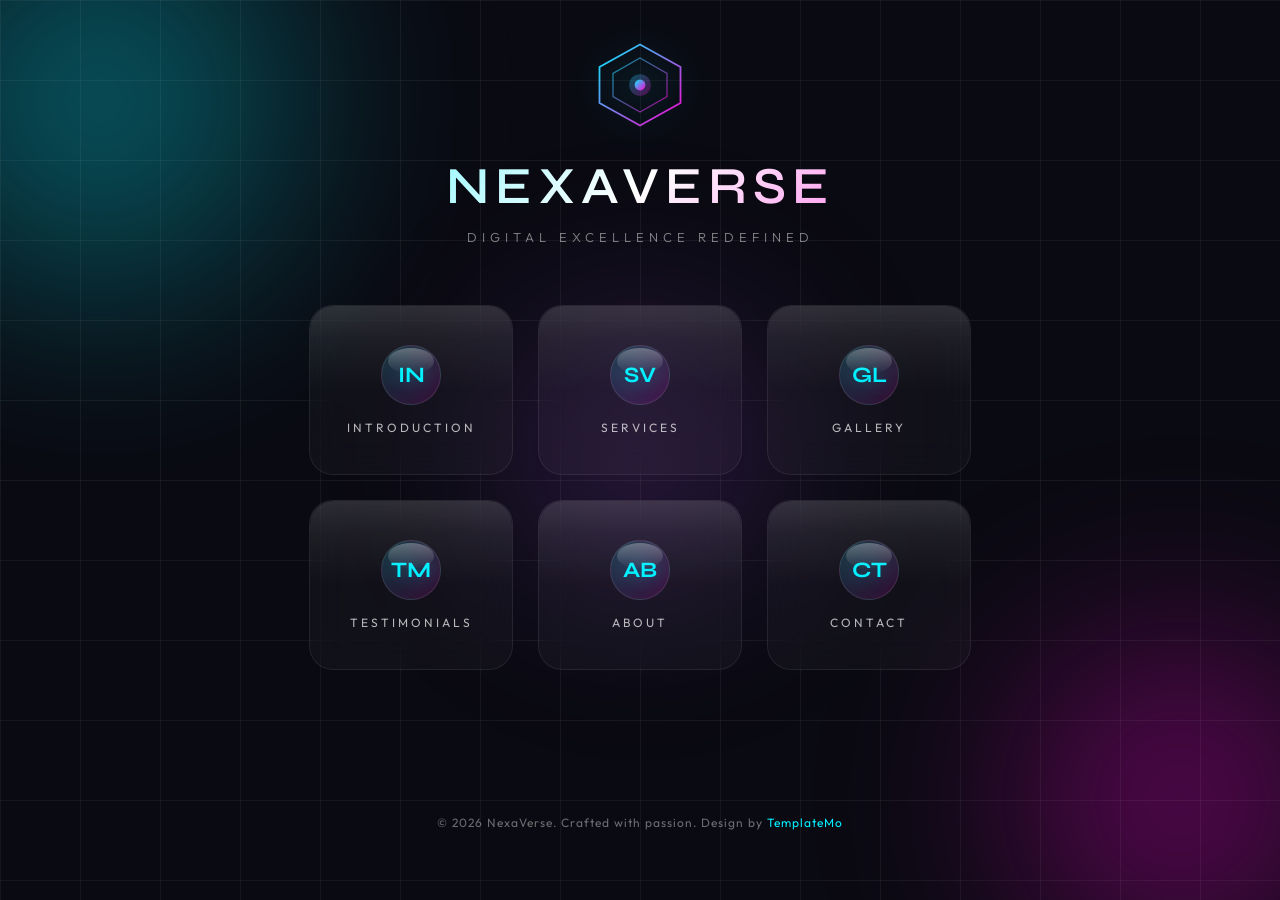
==== index.html @ d1219c10 "Add files via upload" ====
<!DOCTYPE html>
<html lang="en">
<head>
    <meta charset="UTF-8">
    <meta name="viewport" content="width=device-width, initial-scale=1.0">
    <title>NexaVerse - Digital Excellence</title>
    <link rel="preconnect" href="https://fonts.googleapis.com">
    <link rel="preconnect" href="https://fonts.gstatic.com" crossorigin>
    <link href="https://fonts.googleapis.com/css2?family=Outfit:wght@200;300;400;500;600&family=Syne:wght@400;500;600;700&display=swap" rel="stylesheet">
    <link rel="stylesheet" href="templatemo-nexaverse.css">
<!-- 

TemplateMo 603 Nexaverse

https://templatemo.com/tm-603-nexaverse

-->
</head>
<body>
    <!-- Loading Screen -->
    <div class="loading-screen" id="loadingScreen">
        <div class="loader-ring"></div>
        <div class="loading-text">Initializing Experience...</div>
    </div>

    <!-- Ambient Background -->
    <div class="ambient-bg">
        <div class="orb orb-1"></div>
        <div class="orb orb-2"></div>
        <div class="orb orb-3"></div>
    </div>

    <!-- Grid Overlay -->
    <div class="grid-overlay"></div>

    <!-- Main Container -->
    <div class="container">
        <!-- Header -->
        <div class="header" id="mainHeader">
            <div class="logo">
                <svg viewBox="0 0 100 100" xmlns="http://www.w3.org/2000/svg">
                    <defs>
                        <linearGradient id="logoGradient" x1="0%" y1="0%" x2="100%" y2="100%">
                            <stop offset="0%" style="stop-color:#00f0ff"/>
                            <stop offset="100%" style="stop-color:#ff00d4"/>
                        </linearGradient>
                    </defs>
                    <polygon points="50,5 95,30 95,70 50,95 5,70 5,30" fill="none" stroke="url(#logoGradient)" stroke-width="2"/>
                    <polygon points="50,20 80,37 80,63 50,80 20,63 20,37" fill="none" stroke="url(#logoGradient)" stroke-width="1.5" opacity="0.6"/>
                    <circle cx="50" cy="50" r="12" fill="url(#logoGradient)" opacity="0.3"/>
                    <circle cx="50" cy="50" r="6" fill="url(#logoGradient)"/>
                </svg>
            </div>
            <h1 class="brand-name">NexaVerse</h1>
            <p class="tagline">Digital Excellence Redefined</p>
        </div>

        <!-- Menu Grid -->
        <div class="menu-grid" id="menuGrid">
            <div class="menu-item initial-load" data-section="introduction">
                <div class="menu-badge">IN</div>
                <div class="menu-title">Introduction</div>
            </div>
            <div class="menu-item initial-load" data-section="services">
                <div class="menu-badge">SV</div>
                <div class="menu-title">Services</div>
            </div>
            <div class="menu-item initial-load" data-section="gallery">
                <div class="menu-badge">GL</div>
                <div class="menu-title">Gallery</div>
            </div>
            <div class="menu-item initial-load" data-section="testimonials">
                <div class="menu-badge">TM</div>
                <div class="menu-title">Testimonials</div>
            </div>
            <div class="menu-item initial-load" data-section="about">
                <div class="menu-badge">AB</div>
                <div class="menu-title">About</div>
            </div>
            <div class="menu-item initial-load" data-section="contact">
                <div class="menu-badge">CT</div>
                <div class="menu-title">Contact</div>
            </div>
        </div>

        <!-- Content Sections -->
        <div id="contentArea">
            <!-- Introduction Section -->
            <div class="content-section" id="introduction">
                <div class="section-header-small">
                    <div class="small-logo">
                        <svg viewBox="0 0 100 100" xmlns="http://www.w3.org/2000/svg">
                            <defs>
                                <linearGradient id="smallLogoGrad" x1="0%" y1="0%" x2="100%" y2="100%">
                                    <stop offset="0%" style="stop-color:#00f0ff"/>
                                    <stop offset="100%" style="stop-color:#ff00d4"/>
                                </linearGradient>
                            </defs>
                            <polygon points="50,10 85,32 85,68 50,90 15,68 15,32" fill="none" stroke="url(#smallLogoGrad)" stroke-width="3"/>
                            <circle cx="50" cy="50" r="10" fill="url(#smallLogoGrad)"/>
                        </svg>
                    </div>
                    <div class="small-brand">
                        <h3>NEXAVERSE</h3>
                        <p>Digital Excellence</p>
                    </div>
                </div>
                <button class="back-btn" onclick="backToMenu()">← Back to Menu</button>
                
                <!-- Hero Banner -->
                <div class="intro-hero">
                    <div class="intro-hero-content">
                        <span class="intro-badge">Est. 2020</span>
                        <h1 class="intro-headline">We Build Digital<br><span>Experiences</span> That Matter</h1>
                        <p class="intro-subtext">Transforming visionary ideas into powerful digital realities through cutting-edge technology and creative excellence.</p>
                        <div class="intro-cta-group">
                            <button class="intro-cta-primary">Explore Our Work</button>
                            <button class="intro-cta-secondary">Watch Showreel</button>
                        </div>
                    </div>
                    <div class="intro-hero-visual">
                        <div class="intro-floating-card card-1">
                            <span class="card-icon">⚡</span>
                            <span class="card-text">Lightning Fast</span>
                        </div>
                        <div class="intro-floating-card card-2">
                            <span class="card-icon">🎯</span>
                            <span class="card-text">Pixel Perfect</span>
                        </div>
                        <div class="intro-floating-card card-3">
                            <span class="card-icon">🔒</span>
                            <span class="card-text">Secure & Reliable</span>
                        </div>
                        <div class="intro-orb"></div>
                    </div>
                </div>

                <!-- Metrics Strip -->
                <div class="intro-metrics">
                    <div class="metric-item">
                        <span class="metric-value" data-target="500">0</span>
                        <span class="metric-label">Projects Delivered</span>
                    </div>
                    <div class="metric-divider"></div>
                    <div class="metric-item">
                        <span class="metric-value" data-target="98">0</span>
                        <span class="metric-suffix">%</span>
                        <span class="metric-label">Client Retention</span>
                    </div>
                    <div class="metric-divider"></div>
                    <div class="metric-item">
                        <span class="metric-value" data-target="12">0</span>
                        <span class="metric-label">Industry Awards</span>
                    </div>
                    <div class="metric-divider"></div>
                    <div class="metric-item">
                        <span class="metric-value">24/7</span>
                        <span class="metric-label">Global Support</span>
                    </div>
                </div>

                <!-- Core Values -->
                <div class="intro-values">
                    <div class="value-card">
                        <div class="value-number">01</div>
                        <h3>Innovation First</h3>
                        <p>We embrace emerging technologies and push creative boundaries to deliver solutions that set new industry standards.</p>
                    </div>
                    <div class="value-card">
                        <div class="value-number">02</div>
                        <h3>Human-Centered</h3>
                        <p>Every pixel, every interaction is designed with real users in mind. We create experiences people genuinely love.</p>
                    </div>
                    <div class="value-card">
                        <div class="value-number">03</div>
                        <h3>Results Driven</h3>
                        <p>Beautiful design meets measurable impact. We track, iterate, and optimize for outcomes that matter to your business.</p>
                    </div>
                </div>

                <!-- Tech Stack Preview -->
                <div class="intro-tech">
                    <p class="tech-label">Technologies We Master</p>
                    <div class="tech-marquee">
                        <div class="tech-track">
                            <span class="tech-item">React</span>
                            <span class="tech-item">Next.js</span>
                            <span class="tech-item">Node.js</span>
                            <span class="tech-item">Python</span>
                            <span class="tech-item">TensorFlow</span>
                            <span class="tech-item">AWS</span>
                            <span class="tech-item">Flutter</span>
                            <span class="tech-item">Figma</span>
                            <span class="tech-item">React</span>
                            <span class="tech-item">Next.js</span>
                            <span class="tech-item">Node.js</span>
                            <span class="tech-item">Python</span>
                        </div>
                    </div>
                </div>
            </div>

            <!-- Services Section -->
            <div class="content-section" id="services">
                <div class="section-header-small">
                    <div class="small-logo">
                        <svg viewBox="0 0 100 100" xmlns="http://www.w3.org/2000/svg">
                            <defs>
                                <linearGradient id="smallLogoGrad2" x1="0%" y1="0%" x2="100%" y2="100%">
                                    <stop offset="0%" style="stop-color:#00f0ff"/>
                                    <stop offset="100%" style="stop-color:#ff00d4"/>
                                </linearGradient>
                            </defs>
                            <polygon points="50,10 85,32 85,68 50,90 15,68 15,32" fill="none" stroke="url(#smallLogoGrad2)" stroke-width="3"/>
                            <circle cx="50" cy="50" r="10" fill="url(#smallLogoGrad2)"/>
                        </svg>
                    </div>
                    <div class="small-brand">
                        <h3>NEXAVERSE</h3>
                        <p>Digital Excellence</p>
                    </div>
                </div>
                <button class="back-btn" onclick="backToMenu()">← Back to Menu</button>

                <div class="section-header">
                    <h2 class="section-title">Our Services</h2>
                    <p class="section-subtitle">Comprehensive solutions for the digital age</p>
                </div>

                <div class="tabs-container">
                    <div class="tab-buttons">
                        <button class="tab-btn active" onclick="switchTab(this, 'development')">Development</button>
                        <button class="tab-btn" onclick="switchTab(this, 'design')">Design</button>
                        <button class="tab-btn" onclick="switchTab(this, 'consulting')">Consulting</button>
                        <button class="tab-btn" onclick="switchTab(this, 'support')">Support</button>
                    </div>

                    <div class="tab-content">
                        <div class="tab-pane active" id="development">
                            <div class="services-list">
                                <div class="service-row">
                                    <div class="service-row-icon">
                                        <img src="images/ai-optimized-templates.jpg" alt="AI Development">
                                    </div>
                                    <div class="service-row-content">
                                        <h4>AI Development</h4>
                                        <p>Custom AI solutions powered by machine learning and neural networks for intelligent automation and predictive analytics.</p>
                                    </div>
                                    <div class="service-row-arrow">→</div>
                                </div>
                                <div class="service-row">
                                    <div class="service-row-icon">
                                        <img src="images/coding-screen.jpg" alt="Web Applications">
                                    </div>
                                    <div class="service-row-content">
                                        <h4>Web Applications</h4>
                                        <p>Responsive, scalable web apps built with modern frameworks like React, Vue, and Next.js for optimal performance.</p>
                                    </div>
                                    <div class="service-row-arrow">→</div>
                                </div>
                                <div class="service-row">
                                    <div class="service-row-icon">
                                        <img src="images/ai-mobile-app.jpg" alt="Mobile Apps">
                                    </div>
                                    <div class="service-row-content">
                                        <h4>Mobile Apps</h4>
                                        <p>Native and cross-platform mobile solutions for iOS and Android that deliver seamless user experiences.</p>
                                    </div>
                                    <div class="service-row-arrow">→</div>
                                </div>
                            </div>
                        </div>

                        <div class="tab-pane" id="design">
                            <div class="services-list">
                                <div class="service-row">
                                    <div class="service-row-icon">
                                        <img src="images/design-screen.jpg" alt="UX/UI Design">
                                    </div>
                                    <div class="service-row-content">
                                        <h4>UX/UI Design</h4>
                                        <p>Beautiful, intuitive interfaces that delight users and drive engagement through research-backed design principles.</p>
                                    </div>
                                    <div class="service-row-arrow">→</div>
                                </div>
                                <div class="service-row">
                                    <div class="service-row-icon">
                                        <img src="images/brand-identity.jpg" alt="Brand Identity">
                                    </div>
                                    <div class="service-row-content">
                                        <h4>Brand Identity</h4>
                                        <p>Complete brand packages including logos, typography, color systems, and comprehensive brand guidelines.</p>
                                    </div>
                                    <div class="service-row-arrow">→</div>
                                </div>
                                <div class="service-row">
                                    <div class="service-row-icon">
                                        <img src="images/motion-design.jpg" alt="Motion Design">
                                    </div>
                                    <div class="service-row-content">
                                        <h4>Motion Design</h4>
                                        <p>Engaging animations and interactive experiences that bring your digital products to life.</p>
                                    </div>
                                    <div class="service-row-arrow">→</div>
                                </div>
                            </div>
                        </div>

                        <div class="tab-pane" id="consulting">
                            <div class="services-list">
                                <div class="service-row">
                                    <div class="service-row-icon">
                                        <img src="images/digital-strategy.jpg" alt="Digital Strategy">
                                    </div>
                                    <div class="service-row-content">
                                        <h4>Digital Strategy</h4>
                                        <p>Strategic planning for digital transformation initiatives that align technology with business objectives.</p>
                                    </div>
                                    <div class="service-row-arrow">→</div>
                                </div>
                                <div class="service-row">
                                    <div class="service-row-icon">
                                        <img src="images/tech-audit.jpg" alt="Technology Audit">
                                    </div>
                                    <div class="service-row-content">
                                        <h4>Technology Audit</h4>
                                        <p>Comprehensive assessment of your tech infrastructure to identify opportunities and optimize performance.</p>
                                    </div>
                                    <div class="service-row-arrow">→</div>
                                </div>
                                <div class="service-row">
                                    <div class="service-row-icon">
                                        <img src="images/process-optimized.jpg" alt="Process Optimization">
                                    </div>
                                    <div class="service-row-content">
                                        <h4>Process Optimization</h4>
                                        <p>Streamline workflows with automation and best practices for maximum efficiency and productivity.</p>
                                    </div>
                                    <div class="service-row-arrow">→</div>
                                </div>
                            </div>
                        </div>

                        <div class="tab-pane" id="support">
                            <div class="services-list">
                                <div class="service-row">
                                    <div class="service-row-icon">
                                        <img src="images/247-support.jpg" alt="24/7 Support">
                                    </div>
                                    <div class="service-row-content">
                                        <h4>24/7 Support</h4>
                                        <p>Round-the-clock technical assistance and maintenance to keep your systems running smoothly.</p>
                                    </div>
                                    <div class="service-row-arrow">→</div>
                                </div>
                                <div class="service-row">
                                    <div class="service-row-icon">
                                        <img src="images/training-center.jpg" alt="Training">
                                    </div>
                                    <div class="service-row-content">
                                        <h4>Training & Workshops</h4>
                                        <p>Empower your team with expert-led training sessions tailored to your technology stack.</p>
                                    </div>
                                    <div class="service-row-arrow">→</div>
                                </div>
                                <div class="service-row">
                                    <div class="service-row-icon">
                                        <img src="images/managed-service.jpg" alt="Managed Services">
                                    </div>
                                    <div class="service-row-content">
                                        <h4>Managed Services</h4>
                                        <p>End-to-end management of your digital infrastructure for worry-free operations.</p>
                                    </div>
                                    <div class="service-row-arrow">→</div>
                                </div>
                            </div>
                        </div>
                    </div>
                </div>
            </div>

            <!-- Gallery Section -->
            <div class="content-section" id="gallery">
                <div class="section-header-small">
                    <div class="small-logo">
                        <svg viewBox="0 0 100 100" xmlns="http://www.w3.org/2000/svg">
                            <defs>
                                <linearGradient id="smallLogoGrad3" x1="0%" y1="0%" x2="100%" y2="100%">
                                    <stop offset="0%" style="stop-color:#00f0ff"/>
                                    <stop offset="100%" style="stop-color:#ff00d4"/>
                                </linearGradient>
                            </defs>
                            <polygon points="50,10 85,32 85,68 50,90 15,68 15,32" fill="none" stroke="url(#smallLogoGrad3)" stroke-width="3"/>
                            <circle cx="50" cy="50" r="10" fill="url(#smallLogoGrad3)"/>
                        </svg>
                    </div>
                    <div class="small-brand">
                        <h3>NEXAVERSE</h3>
                        <p>Digital Excellence</p>
                    </div>
                </div>
                <button class="back-btn" onclick="backToMenu()">← Back to Menu</button>

                <div class="section-header">
                    <h2 class="section-title">Our Portfolio</h2>
                    <p class="section-subtitle">Explore our latest works</p>
                </div>

                <div class="filter-buttons">
                    <button class="filter-btn active" onclick="filterGallery('all', this)">All</button>
                    <button class="filter-btn" onclick="filterGallery('web', this)">Web</button>
                    <button class="filter-btn" onclick="filterGallery('mobile', this)">Mobile</button>
                    <button class="filter-btn" onclick="filterGallery('branding', this)">Branding</button>
                </div>

                <div class="gallery-grid">
                    <div class="gallery-item" data-category="web">
                        <img src="images/coding-screen.jpg" alt="Project 1">
                        <div class="gallery-overlay">
                            <h4>E-Commerce Platform</h4>
                            <p>Web Development</p>
                        </div>
                    </div>
                    <div class="gallery-item" data-category="mobile">
                        <img src="images/ai-mobile-app.jpg" alt="Project 2">
                        <div class="gallery-overlay">
                            <h4>Fitness App</h4>
                            <p>Mobile Development</p>
                        </div>
                    </div>
                    <div class="gallery-item" data-category="branding">
                        <img src="images/brand-identity.jpg" alt="Project 3">
                        <div class="gallery-overlay">
                            <h4>Brand Identity</h4>
                            <p>Design & Branding</p>
                        </div>
                    </div>
                    <div class="gallery-item" data-category="web">
                        <img src="images/managed-service.jpg" alt="Project 4">
                        <div class="gallery-overlay">
                            <h4>Analytics Dashboard</h4>
                            <p>Web Application</p>
                        </div>
                    </div>
                    <div class="gallery-item" data-category="mobile">
                        <img src="images/ai-optimized-templates.jpg" alt="Project 5">
                        <div class="gallery-overlay">
                            <h4>Banking App</h4>
                            <p>Mobile Development</p>
                        </div>
                    </div>
                    <div class="gallery-item" data-category="branding">
                        <img src="images/digital-strategy.jpg" alt="Project 6">
                        <div class="gallery-overlay">
                            <h4>Startup Branding</h4>
                            <p>Design & Identity</p>
                        </div>
                    </div>
                </div>
            </div>

            <!-- Testimonials Section -->
            <div class="content-section" id="testimonials">
                <div class="section-header-small">
                    <div class="small-logo">
                        <svg viewBox="0 0 100 100" xmlns="http://www.w3.org/2000/svg">
                            <defs>
                                <linearGradient id="smallLogoGrad4" x1="0%" y1="0%" x2="100%" y2="100%">
                                    <stop offset="0%" style="stop-color:#00f0ff"/>
                                    <stop offset="100%" style="stop-color:#ff00d4"/>
                                </linearGradient>
                            </defs>
                            <polygon points="50,10 85,32 85,68 50,90 15,68 15,32" fill="none" stroke="url(#smallLogoGrad4)" stroke-width="3"/>
                            <circle cx="50" cy="50" r="10" fill="url(#smallLogoGrad4)"/>
                        </svg>
                    </div>
                    <div class="small-brand">
                        <h3>NEXAVERSE</h3>
                        <p>Digital Excellence</p>
                    </div>
                </div>
                <button class="back-btn" onclick="backToMenu()">← Back to Menu</button>

                <div class="section-header">
                    <h2 class="section-title">Client Stories</h2>
                    <p class="section-subtitle">What our clients say about us</p>
                </div>

                <div class="testimonials-grid">
                    <div class="testimonial-card">
                        <p class="testimonial-text">Working with NexaVerse transformed our digital presence. Their innovative approach and attention to detail exceeded our expectations at every turn.</p>
                        <div class="testimonial-author">
                            <div class="author-avatar">
                                <img src="https://images.unsplash.com/photo-1507003211169-0a1dd7228f2d?w=200&h=200&fit=crop" alt="Client 1">
                            </div>
                            <div class="author-info">
                                <h5>Michael Chen</h5>
                                <p>CEO, TechVentures</p>
                            </div>
                        </div>
                    </div>
                    <div class="testimonial-card">
                        <p class="testimonial-text">The team's expertise in UX design helped us create an app that our users absolutely love. Our engagement metrics have increased by 200%.</p>
                        <div class="testimonial-author">
                            <div class="author-avatar">
                                <img src="https://images.unsplash.com/photo-1494790108377-be9c29b29330?w=200&h=200&fit=crop" alt="Client 2">
                            </div>
                            <div class="author-info">
                                <h5>Sarah Johnson</h5>
                                <p>Product Director, InnovateCo</p>
                            </div>
                        </div>
                    </div>
                    <div class="testimonial-card">
                        <p class="testimonial-text">From strategy to execution, NexaVerse delivered exceptional results. Their commitment to quality is unmatched in the industry.</p>
                        <div class="testimonial-author">
                            <div class="author-avatar">
                                <img src="https://images.unsplash.com/photo-1472099645785-5658abf4ff4e?w=200&h=200&fit=crop" alt="Client 3">
                            </div>
                            <div class="author-info">
                                <h5>David Park</h5>
                                <p>Founder, StartupHub</p>
                            </div>
                        </div>
                    </div>
                    <div class="testimonial-card">
                        <p class="testimonial-text">The AI solutions they built for us have revolutionized our operations. We've seen a 40% increase in efficiency since implementation.</p>
                        <div class="testimonial-author">
                            <div class="author-avatar">
                                <img src="https://images.unsplash.com/photo-1438761681033-6461ffad8d80?w=200&h=200&fit=crop" alt="Client 4">
                            </div>
                            <div class="author-info">
                                <h5>Emily Zhang</h5>
                                <p>COO, DataFlow Inc</p>
                            </div>
                        </div>
                    </div>
                </div>
            </div>

            <!-- About Section -->
            <div class="content-section" id="about">
                <div class="section-header-small">
                    <div class="small-logo">
                        <svg viewBox="0 0 100 100" xmlns="http://www.w3.org/2000/svg">
                            <defs>
                                <linearGradient id="smallLogoGrad5" x1="0%" y1="0%" x2="100%" y2="100%">
                                    <stop offset="0%" style="stop-color:#00f0ff"/>
                                    <stop offset="100%" style="stop-color:#ff00d4"/>
                                </linearGradient>
                            </defs>
                            <polygon points="50,10 85,32 85,68 50,90 15,68 15,32" fill="none" stroke="url(#smallLogoGrad5)" stroke-width="3"/>
                            <circle cx="50" cy="50" r="10" fill="url(#smallLogoGrad5)"/>
                        </svg>
                    </div>
                    <div class="small-brand">
                        <h3>NEXAVERSE</h3>
                        <p>Digital Excellence</p>
                    </div>
                </div>
                <button class="back-btn" onclick="backToMenu()">← Back to Menu</button>

                <div class="section-header">
                    <h2 class="section-title">About Us</h2>
                    <p class="section-subtitle">Our story, mission, and values</p>
                </div>

                <div class="about-content">
                    <div class="about-text">
                        <h3>Pioneering Digital Innovation</h3>
                        <p>Founded in 2020, NexaVerse has grown from a small team of passionate developers into a leading digital agency. We believe in pushing boundaries and creating solutions that make a real difference.</p>
                        <p>Our diverse team brings together expertise from design, development, AI, and strategy to deliver holistic solutions that drive business growth and user engagement.</p>
                        <p>We're not just building products – we're shaping the future of digital experiences.</p>
                        <p>Discover AI-optimized web templates from <a href="https://templatemo.com" rel="nofollow" target="_blank">TemplateMo</a>. Maximize efficiency with the timer platform at <a href="https://timermo.com" rel="nofollow" target="_blank">TimerMo</a>. Design like a pro using vector stickers from <a href="https://www.vectorsticker.com" rel="nofollow" target="_blank">VectorSticker</a>.</p>
                    </div>
                    <div class="about-image">
                        <img src="images/about-our-team.jpg" alt="Our Team">
                    </div>
                </div>
            </div>

            <!-- Contact Section -->
            <div class="content-section" id="contact">
                <div class="section-header-small">
                    <div class="small-logo">
                        <svg viewBox="0 0 100 100" xmlns="http://www.w3.org/2000/svg">
                            <defs>
                                <linearGradient id="smallLogoGrad6" x1="0%" y1="0%" x2="100%" y2="100%">
                                    <stop offset="0%" style="stop-color:#00f0ff"/>
                                    <stop offset="100%" style="stop-color:#ff00d4"/>
                                </linearGradient>
                            </defs>
                            <polygon points="50,10 85,32 85,68 50,90 15,68 15,32" fill="none" stroke="url(#smallLogoGrad6)" stroke-width="3"/>
                            <circle cx="50" cy="50" r="10" fill="url(#smallLogoGrad6)"/>
                        </svg>
                    </div>
                    <div class="small-brand">
                        <h3>NEXAVERSE</h3>
                        <p>Digital Excellence</p>
                    </div>
                </div>
                <button class="back-btn" onclick="backToMenu()">← Back to Menu</button>

                <div class="section-header">
                    <h2 class="section-title">Get in Touch</h2>
                    <p class="section-subtitle">Let's create something amazing together</p>
                </div>

                <div class="contact-grid">
                    <div class="contact-form">
                        <div class="form-group">
                            <input type="text" placeholder="Your Name">
                        </div>
                        <div class="form-group">
                            <input type="email" placeholder="Your Email">
                        </div>
                        <div class="form-group">
                            <input type="text" placeholder="Subject">
                        </div>
                        <div class="form-group">
                            <textarea placeholder="Your Message"></textarea>
                        </div>
                        <button class="submit-btn">Send Message</button>
                    </div>
                    <div class="contact-info">
                        <div class="contact-item">
                            <div class="contact-icon">📍</div>
                            <div class="contact-details">
                                <h4>Location</h4>
                                <p>123 Innovation Drive, San Francisco, CA 94107</p>
                            </div>
                        </div>
                        <div class="contact-item">
                            <div class="contact-icon">📧</div>
                            <div class="contact-details">
                                <h4>Email</h4>
                                <p>hello@nexaverse.com</p>
                            </div>
                        </div>
                        <div class="contact-item">
                            <div class="contact-icon">📞</div>
                            <div class="contact-details">
                                <h4>Phone</h4>
                                <p>+1 (555) 123-4567</p>
                            </div>
                        </div>
                    </div>
                </div>
            </div>
        </div>

        <!-- Footer -->
        <footer class="footer" id="mainFooter">
            <p>© 2026 NexaVerse. Crafted with passion. Design by <a href="https://templatemo.com" target="_blank">TemplateMo</a></p>
        </footer>
    </div>
<script src="templatemo-nexa-scripts.js"></script>
</body>
</html>
---- templatemo-nexaverse.css ----
@charset "utf-8";
/* CSS Document 

TemplateMo 603 Nexaverse

https://templatemo.com/tm-603-nexaverse

*/

* {
	margin: 0;
	padding: 0;
	box-sizing: border-box;
}

:root {
	--primary: #00f0ff;
	--secondary: #ff00d4;
	--accent: #9d4edd;
	--dark-1: #0a0a12;
	--dark-2: #12121f;
	--dark-3: #1a1a2e;
	--glass-bg: rgba(255, 255, 255, 0.03);
	--glass-border: rgba(255, 255, 255, 0.08);
	--glow-cyan: rgba(0, 240, 255, 0.4);
	--glow-magenta: rgba(255, 0, 212, 0.4);
}

body {
	font-family: 'Outfit', sans-serif;
	background: var(--dark-1);
	color: #ffffff;
	overflow-x: hidden;
	min-height: 100vh;
}

/* Ambient Background */
.ambient-bg {
	position: fixed;
	top: 0;
	left: 0;
	width: 100%;
	height: 100%;
	pointer-events: none;
	z-index: 0;
	overflow: hidden;
}

.orb {
	position: absolute;
	border-radius: 50%;
	filter: blur(80px);
	animation: float 20s ease-in-out infinite;
}

.orb-1 {
	width: 600px;
	height: 600px;
	background: radial-gradient(circle, var(--glow-cyan) 0%, transparent 70%);
	top: -200px;
	left: -200px;
	animation-delay: 0s;
}

.orb-2 {
	width: 500px;
	height: 500px;
	background: radial-gradient(circle, var(--glow-magenta) 0%, transparent 70%);
	bottom: -150px;
	right: -150px;
	animation-delay: -7s;
}

.orb-3 {
	width: 400px;
	height: 400px;
	background: radial-gradient(circle, rgba(157, 78, 221, 0.3) 0%, transparent 70%);
	top: 50%;
	left: 50%;
	transform: translate(-50%, -50%);
	animation-delay: -14s;
}

@keyframes float {

	0%,
	100% {
		transform: translate(0, 0) scale(1);
	}

	25% {
		transform: translate(50px, -30px) scale(1.05);
	}

	50% {
		transform: translate(-30px, 50px) scale(0.95);
	}

	75% {
		transform: translate(-50px, -20px) scale(1.02);
	}
}

/* The Background Grid Pattern Overlay */
.grid-overlay {
	position: fixed;
	top: 0;
	left: 0;
	width: 100%;
	height: 100%;
	background-image:
		linear-gradient(rgba(255, 255, 255, 0.05) 1px, transparent 1px),
		linear-gradient(90deg, rgba(255, 255, 255, 0.05) 1px, transparent 1px);
	background-size: 80px 80px;
	pointer-events: none;
	z-index: 1;
}

/* Loading Screen */
.loading-screen {
	position: fixed;
	top: 0;
	left: 0;
	width: 100%;
	height: 100%;
	background: var(--dark-1);
	z-index: 10000;
	display: flex;
	flex-direction: column;
	justify-content: center;
	align-items: center;
	transition: opacity 0.8s ease, visibility 0.8s ease;
}

.loading-screen.hidden {
	opacity: 0;
	visibility: hidden;
}

.loader-ring {
	width: 80px;
	height: 80px;
	position: relative;
}

.loader-ring::before,
.loader-ring::after {
	content: '';
	position: absolute;
	border-radius: 50%;
	border: 2px solid transparent;
}

.loader-ring::before {
	top: 0;
	left: 0;
	right: 0;
	bottom: 0;
	border-top-color: var(--primary);
	border-right-color: var(--primary);
	animation: spin 1.2s linear infinite;
}

.loader-ring::after {
	top: 10px;
	left: 10px;
	right: 10px;
	bottom: 10px;
	border-bottom-color: var(--secondary);
	border-left-color: var(--secondary);
	animation: spin 0.8s linear infinite reverse;
}

@keyframes spin {
	to {
		transform: rotate(360deg);
	}
}

.loading-text {
	margin-top: 30px;
	font-family: 'Syne', sans-serif;
	font-size: 12px;
	letter-spacing: 4px;
	color: var(--primary);
	text-transform: uppercase;
}

/* Main Container */
.container {
	position: relative;
	z-index: 10;
	padding: 40px 20px;
	max-width: 1200px;
	margin: 0 auto;
	min-height: 100vh;
	display: flex;
	flex-direction: column;
}

/* Header */
.header {
	text-align: center;
	margin-bottom: 60px;
	opacity: 0;
	animation: fadeUp 0.8s ease-out 1s forwards;
}

@keyframes fadeUp {
	to {
		opacity: 1;
		transform: translateY(0);
	}

	from {
		transform: translateY(30px);
	}
}

.logo {
	width: 90px;
	height: 90px;
	margin: 0 auto 25px;
	position: relative;
}

.logo svg {
	width: 100%;
	height: 100%;
	filter: drop-shadow(0 0 20px var(--glow-cyan));
}

.brand-name {
	font-family: 'Syne', sans-serif;
	font-size: 52px;
	font-weight: 600;
	letter-spacing: 6px;
	margin-bottom: 12px;
	background: linear-gradient(135deg, var(--primary) 0%, #ffffff 50%, var(--secondary) 100%);
	-webkit-background-clip: text;
	-webkit-text-fill-color: transparent;
	background-clip: text;
	text-transform: uppercase;
}

.tagline {
	font-size: 13px;
	letter-spacing: 5px;
	color: rgba(255, 255, 255, 0.5);
	text-transform: uppercase;
	font-weight: 300;
}

/* Menu Grid */
.menu-grid {
	display: grid;
	grid-template-columns: repeat(3, 204px);
	gap: 25px;
	margin: 0 auto 40px;
	justify-content: center;
}

.menu-item {
	height: 170px;
	background: var(--glass-bg);
	backdrop-filter: blur(20px);
	-webkit-backdrop-filter: blur(20px);
	border: 1px solid var(--glass-border);
	border-radius: 24px;
	display: flex;
	flex-direction: column;
	justify-content: center;
	align-items: center;
	cursor: pointer;
	position: relative;
	overflow: hidden;
	opacity: 0;
	transform: translateY(30px) scale(0.9);
	transition: all 0.5s cubic-bezier(0.175, 0.885, 0.32, 1.275);
}

/* Glossy effect overlay */
.menu-item::before {
	content: '';
	position: absolute;
	top: 0;
	left: 0;
	right: 0;
	height: 50%;
	background: linear-gradient(180deg,
			rgba(255, 255, 255, 0.12) 0%,
			rgba(255, 255, 255, 0.05) 40%,
			transparent 100%);
	border-radius: 24px 24px 0 0;
	pointer-events: none;
}

/* Glow ring on hover - removed, using cleaner border style */
.menu-item::after {
	display: none;
}

.menu-item:hover {
	transform: translateY(-10px) scale(1.02);
	background: rgba(0, 240, 255, 0.08);
	border-color: var(--primary);
	box-shadow:
		0 20px 40px rgba(0, 0, 0, 0.4),
		0 0 30px rgba(0, 200, 220, 0.2);
}

.menu-item.visible {
	opacity: 1;
	transform: translateY(0) scale(1);
}

.menu-item.initial-load {
	animation: menuAppear 0.5s ease-out forwards;
}

.menu-item.initial-load:nth-child(1) {
	animation-delay: 1.1s;
}

.menu-item.initial-load:nth-child(2) {
	animation-delay: 1.2s;
}

.menu-item.initial-load:nth-child(3) {
	animation-delay: 1.3s;
}

.menu-item.initial-load:nth-child(4) {
	animation-delay: 1.4s;
}

.menu-item.initial-load:nth-child(5) {
	animation-delay: 1.5s;
}

.menu-item.initial-load:nth-child(6) {
	animation-delay: 1.6s;
}

@keyframes menuAppear {
	to {
		opacity: 1;
		transform: translateY(0) scale(1);
	}
}

/* Menu Badge - Replaces Icons */
.menu-badge {
	width: 60px;
	height: 60px;
	border-radius: 50%;
	display: flex;
	justify-content: center;
	align-items: center;
	font-family: 'Syne', sans-serif;
	font-size: 22px;
	font-weight: 700;
	margin-bottom: 15px;
	position: relative;
	background: linear-gradient(135deg,
			rgba(0, 240, 255, 0.15) 0%,
			rgba(255, 0, 212, 0.15) 100%);
	border: 1px solid rgba(255, 255, 255, 0.1);
	color: var(--primary);
	text-shadow: 0 0 20px var(--glow-cyan);
	transition: all 0.4s ease;
	overflow: hidden;
}

/* Inner glossy shine */
.menu-badge::before {
	content: '';
	position: absolute;
	top: 2px;
	left: 10%;
	right: 10%;
	height: 45%;
	background: linear-gradient(180deg,
			rgba(255, 255, 255, 0.3) 0%,
			transparent 100%);
	border-radius: 50%;
	pointer-events: none;
}

/* Animated ring */
.menu-badge::after {
	content: '';
	position: absolute;
	inset: -3px;
	border-radius: 50%;
	border: 2px solid transparent;
	border-top-color: var(--primary);
	border-right-color: rgba(0, 200, 220, 0.5);
	opacity: 0;
	transition: opacity 0.4s ease;
}

.menu-item:hover .menu-badge {
	background: linear-gradient(135deg,
			rgba(0, 240, 255, 0.2) 0%,
			rgba(0, 200, 220, 0.15) 100%);
	transform: scale(1.1);
	box-shadow: 0 0 25px rgba(0, 200, 220, 0.25);
}

.menu-item:hover .menu-badge::after {
	opacity: 1;
	animation: badgeSpin 2s linear infinite;
}

@keyframes badgeSpin {
	to {
		transform: rotate(360deg);
	}
}

.menu-title {
	font-size: 12px;
	font-weight: 400;
	letter-spacing: 3px;
	text-transform: uppercase;
	color: rgba(255, 255, 255, 0.7);
	transition: all 0.3s ease;
}

.menu-item:hover .menu-title {
	color: #ffffff;
	letter-spacing: 4px;
}

/* Content Sections */
.content-section {
	display: none;
	opacity: 0;
	padding: 80px 20px;
	position: relative;
}

.content-section.active {
	display: block;
	animation: sectionIn 0.6s ease-out forwards;
}

@keyframes sectionIn {
	from {
		opacity: 0;
		transform: translateY(40px);
	}

	to {
		opacity: 1;
		transform: translateY(0);
	}
}

/* Section Header Small */
.section-header-small {
	position: fixed;
	top: 20px;
	left: 20px;
	display: flex;
	align-items: center;
	gap: 12px;
	z-index: 100;
	background: var(--glass-bg);
	backdrop-filter: blur(20px);
	-webkit-backdrop-filter: blur(20px);
	padding: 12px 20px;
	border-radius: 50px;
	border: 1px solid var(--glass-border);
}

.small-logo {
	width: 32px;
	height: 32px;
}

.small-logo svg {
	width: 100%;
	height: 100%;
	filter: drop-shadow(0 0 10px var(--glow-cyan));
}

.small-brand h3 {
	font-family: 'Syne', sans-serif;
	font-size: 14px;
	font-weight: 600;
	letter-spacing: 2px;
	color: var(--primary);
}

.small-brand p {
	font-size: 9px;
	letter-spacing: 1px;
	color: rgba(255, 255, 255, 0.5);
	margin-top: 2px;
}

/* Back Button */
.back-btn {
	position: fixed;
	top: 20px;
	right: 20px;
	padding: 12px 24px;
	background: var(--glass-bg);
	backdrop-filter: blur(20px);
	-webkit-backdrop-filter: blur(20px);
	border: 1px solid var(--glass-border);
	border-radius: 50px;
	color: rgba(255, 255, 255, 0.8);
	font-family: 'Outfit', sans-serif;
	font-size: 13px;
	letter-spacing: 2px;
	cursor: pointer;
	transition: all 0.3s ease;
	z-index: 100;
}

.back-btn:hover {
	background: rgba(0, 240, 255, 0.1);
	border-color: var(--primary);
	color: var(--primary);
	box-shadow: 0 0 20px var(--glow-cyan);
}

/* Section Content */
.section-header {
	text-align: center;
	margin-bottom: 50px;
}

.section-title {
	font-family: 'Syne', sans-serif;
	font-size: 42px;
	font-weight: 600;
	margin-bottom: 15px;
	background: linear-gradient(135deg, var(--primary) 0%, #ffffff 50%, var(--secondary) 100%);
	-webkit-background-clip: text;
	-webkit-text-fill-color: transparent;
	background-clip: text;
}

.section-subtitle {
	font-size: 14px;
	color: rgba(255, 255, 255, 0.5);
	letter-spacing: 2px;
}

/* Glass Cards */
.glass-card {
	background: var(--glass-bg);
	backdrop-filter: blur(20px);
	-webkit-backdrop-filter: blur(20px);
	border: 1px solid var(--glass-border);
	border-radius: 20px;
	padding: 30px;
	position: relative;
	overflow: hidden;
	transition: all 0.4s ease;
}

.glass-card::before {
	content: '';
	position: absolute;
	top: 0;
	left: 0;
	right: 0;
	height: 1px;
	background: linear-gradient(90deg, transparent, rgba(255, 255, 255, 0.2), transparent);
}

.glass-card:hover {
	background: rgba(255, 255, 255, 0.05);
	transform: translateY(-5px);
	box-shadow: 0 20px 40px rgba(0, 0, 0, 0.3);
}

/* ===== NEW INTRODUCTION SECTION STYLES ===== */

/* Hero Banner */
.intro-hero {
	display: grid;
	grid-template-columns: 1fr 1fr;
	gap: 60px;
	align-items: center;
	margin-bottom: 60px;
	padding: 40px 0;
}

.intro-hero-content {
	max-width: 550px;
}

.intro-badge {
	display: inline-block;
	padding: 8px 18px;
	background: rgba(0, 240, 255, 0.1);
	border: 1px solid rgba(0, 240, 255, 0.3);
	border-radius: 50px;
	font-size: 12px;
	letter-spacing: 2px;
	color: var(--primary);
	margin-bottom: 25px;
}

.intro-headline {
	font-family: 'Syne', sans-serif;
	font-size: 52px;
	font-weight: 700;
	line-height: 1.15;
	margin-bottom: 25px;
	color: #ffffff;
}

.intro-headline span {
	background: linear-gradient(135deg, var(--primary), var(--accent));
	-webkit-background-clip: text;
	-webkit-text-fill-color: transparent;
	background-clip: text;
}

.intro-subtext {
	font-size: 17px;
	line-height: 1.7;
	color: rgba(255, 255, 255, 0.6);
	margin-bottom: 35px;
}

.intro-cta-group {
	display: flex;
	gap: 15px;
}

.intro-cta-primary {
	padding: 14px 32px;
	background: var(--glass-bg);
	backdrop-filter: blur(20px);
	-webkit-backdrop-filter: blur(20px);
	border: 1px solid var(--primary);
	border-radius: 50px;
	color: var(--primary);
	font-family: 'Outfit', sans-serif;
	font-size: 14px;
	font-weight: 500;
	letter-spacing: 1px;
	cursor: pointer;
	transition: all 0.3s ease;
}

.intro-cta-primary:hover {
	background: rgba(0, 240, 255, 0.15);
	box-shadow: 0 0 25px rgba(0, 200, 220, 0.3);
	transform: translateY(-2px);
}

.intro-cta-secondary {
	padding: 14px 32px;
	background: transparent;
	border: 1px solid var(--glass-border);
	border-radius: 50px;
	color: rgba(255, 255, 255, 0.7);
	font-family: 'Outfit', sans-serif;
	font-size: 14px;
	font-weight: 500;
	letter-spacing: 1px;
	cursor: pointer;
	transition: all 0.3s ease;
}

.intro-cta-secondary:hover {
	border-color: rgba(255, 255, 255, 0.3);
	color: #ffffff;
}

/* Hero Visual */
.intro-hero-visual {
	position: relative;
	height: 400px;
	display: flex;
	justify-content: center;
	align-items: center;
}

.intro-orb {
	width: 280px;
	height: 280px;
	border-radius: 50%;
	background: radial-gradient(circle at 30% 30%, rgba(0, 240, 255, 0.3), rgba(157, 78, 221, 0.2) 50%, transparent 70%);
	filter: blur(40px);
	animation: orbPulse 4s ease-in-out infinite;
}

@keyframes orbPulse {

	0%,
	100% {
		transform: scale(1);
		opacity: 0.7;
	}

	50% {
		transform: scale(1.1);
		opacity: 1;
	}
}

.intro-floating-card {
	position: absolute;
	background: var(--glass-bg);
	backdrop-filter: blur(20px);
	-webkit-backdrop-filter: blur(20px);
	border: 1px solid var(--glass-border);
	border-radius: 14px;
	padding: 16px 22px;
	display: flex;
	align-items: center;
	gap: 12px;
	box-shadow: 0 15px 35px rgba(0, 0, 0, 0.3);
	animation: floatCard 6s ease-in-out infinite;
}

.intro-floating-card::before {
	content: '';
	position: absolute;
	top: 0;
	left: 0;
	right: 0;
	height: 50%;
	background: linear-gradient(180deg, rgba(255, 255, 255, 0.08) 0%, transparent 100%);
	border-radius: 14px 14px 0 0;
	pointer-events: none;
}

.card-icon {
	font-size: 20px;
}

.card-text {
	font-size: 13px;
	font-weight: 500;
	color: rgba(255, 255, 255, 0.9);
	letter-spacing: 0.5px;
}

.card-1 {
	top: 30px;
	left: 10%;
	animation-delay: 0s;
}

.card-2 {
	top: 50%;
	right: 5%;
	transform: translateY(-50%);
	animation-delay: -2s;
}

.card-3 {
	bottom: 30px;
	left: 20%;
	animation-delay: -4s;
}

@keyframes floatCard {

	0%,
	100% {
		transform: translateY(0);
	}

	50% {
		transform: translateY(-15px);
	}
}

.card-2 {
	animation-name: floatCardAlt;
}

@keyframes floatCardAlt {

	0%,
	100% {
		transform: translateY(-50%);
	}

	50% {
		transform: translateY(calc(-50% - 15px));
	}
}

/* Metrics Strip */
.intro-metrics {
	display: flex;
	justify-content: center;
	align-items: center;
	gap: 50px;
	padding: 40px 50px;
	background: var(--glass-bg);
	backdrop-filter: blur(20px);
	-webkit-backdrop-filter: blur(20px);
	border: 1px solid var(--glass-border);
	border-radius: 20px;
	margin-bottom: 60px;
	position: relative;
	overflow: hidden;
}

.intro-metrics::before {
	content: '';
	position: absolute;
	top: 0;
	left: 0;
	right: 0;
	height: 1px;
	background: linear-gradient(90deg, transparent, rgba(255, 255, 255, 0.15), transparent);
}

.metric-item {
	text-align: center;
}

.metric-value {
	font-family: 'Syne', sans-serif;
	font-size: 42px;
	font-weight: 700;
	background: linear-gradient(135deg, var(--primary), var(--accent));
	-webkit-background-clip: text;
	-webkit-text-fill-color: transparent;
	background-clip: text;
	display: inline;
}

.metric-suffix {
	font-family: 'Syne', sans-serif;
	font-size: 28px;
	font-weight: 700;
	background: linear-gradient(135deg, var(--primary), var(--accent));
	-webkit-background-clip: text;
	-webkit-text-fill-color: transparent;
	background-clip: text;
}

.metric-label {
	display: block;
	font-size: 13px;
	color: rgba(255, 255, 255, 0.5);
	margin-top: 8px;
	letter-spacing: 1px;
}

.metric-divider {
	width: 1px;
	height: 50px;
	background: linear-gradient(180deg, transparent, rgba(255, 255, 255, 0.15), transparent);
}

/* Core Values */
.intro-values {
	display: grid;
	grid-template-columns: repeat(3, 1fr);
	gap: 25px;
	margin-bottom: 60px;
}

.value-card {
	background: var(--glass-bg);
	backdrop-filter: blur(20px);
	-webkit-backdrop-filter: blur(20px);
	border: 1px solid var(--glass-border);
	border-radius: 20px;
	padding: 35px 30px;
	position: relative;
	overflow: hidden;
	transition: all 0.4s ease;
}

.value-card::before {
	content: '';
	position: absolute;
	top: 0;
	left: 0;
	right: 0;
	height: 1px;
	background: linear-gradient(90deg, transparent, rgba(255, 255, 255, 0.12), transparent);
}

.value-card:hover {
	transform: translateY(-8px);
	border-color: rgba(0, 240, 255, 0.2);
	box-shadow: 0 25px 50px rgba(0, 0, 0, 0.3);
}

.value-number {
	font-family: 'Syne', sans-serif;
	font-size: 48px;
	font-weight: 700;
	color: rgba(0, 240, 255, 0.15);
	margin-bottom: 15px;
	line-height: 1;
}

.value-card h3 {
	font-family: 'Syne', sans-serif;
	font-size: 20px;
	font-weight: 600;
	color: var(--primary);
	margin-bottom: 12px;
}

.value-card p {
	font-size: 14px;
	line-height: 1.7;
	color: rgba(255, 255, 255, 0.6);
}

/* Tech Stack */
.intro-tech {
	text-align: center;
}

.tech-label {
	font-size: 12px;
	letter-spacing: 3px;
	color: rgba(255, 255, 255, 0.4);
	text-transform: uppercase;
	margin-bottom: 20px;
}

.tech-marquee {
	overflow: hidden;
	position: relative;
	padding: 20px 0;
}

.tech-marquee::before,
.tech-marquee::after {
	content: '';
	position: absolute;
	top: 0;
	bottom: 0;
	width: 100px;
	z-index: 2;
	pointer-events: none;
}

.tech-marquee::before {
	left: 0;
	background: linear-gradient(90deg, var(--dark-1), transparent);
}

.tech-marquee::after {
	right: 0;
	background: linear-gradient(-90deg, var(--dark-1), transparent);
}

.tech-track {
	display: flex;
	gap: 40px;
	animation: marquee 20s linear infinite;
}

@keyframes marquee {
	0% {
		transform: translateX(0);
	}

	100% {
		transform: translateX(-50%);
	}
}

.tech-item {
	font-family: 'Syne', sans-serif;
	font-size: 18px;
	font-weight: 500;
	color: rgba(255, 255, 255, 0.3);
	white-space: nowrap;
	transition: color 0.3s ease;
}

.tech-item:hover {
	color: var(--primary);
}

/* Services Row Layout */
.services-list {
	display: grid;
	grid-template-columns: repeat(2, 1fr);
	gap: 20px;
	margin-top: 30px;
}

.service-row {
	background: var(--glass-bg);
	backdrop-filter: blur(20px);
	-webkit-backdrop-filter: blur(20px);
	border: 1px solid var(--glass-border);
	border-radius: 20px;
	padding: 20px;
	display: flex;
	align-items: center;
	gap: 20px;
	position: relative;
	overflow: hidden;
	transition: all 0.4s ease;
}

.service-row::before {
	content: '';
	position: absolute;
	top: 0;
	left: 0;
	right: 0;
	height: 1px;
	background: linear-gradient(90deg, transparent, rgba(255, 255, 255, 0.15), transparent);
}

.service-row::after {
	content: '';
	position: absolute;
	left: 0;
	top: 0;
	bottom: 0;
	width: 4px;
	background: linear-gradient(180deg, var(--primary), var(--accent));
	border-radius: 20px 0 0 20px;
	opacity: 0;
	transition: opacity 0.3s ease;
}

.service-row:hover {
	transform: translateY(-5px);
	background: rgba(255, 255, 255, 0.05);
	border-color: rgba(0, 240, 255, 0.2);
	box-shadow: 0 15px 40px rgba(0, 0, 0, 0.3);
}

.service-row:hover::after {
	opacity: 1;
}

.service-row-icon {
	width: 240px;
	height: 180px;
	min-width: 140px;
	border-radius: 16px;
	background: linear-gradient(135deg, rgba(0, 240, 255, 0.1), rgba(157, 78, 221, 0.1));
	border: 1px solid rgba(255, 255, 255, 0.08);
	display: flex;
	justify-content: center;
	align-items: center;
	position: relative;
	overflow: hidden;
}

.service-row-icon::before {
	content: '';
	position: absolute;
	top: 2px;
	left: 10%;
	right: 10%;
	height: 40%;
	background: linear-gradient(180deg, rgba(255, 255, 255, 0.2) 0%, transparent 100%);
	border-radius: 12px 12px 50% 50%;
}

.service-row-icon img {
	width: 100%;
	height: 100%;
	object-fit: cover;
	border-radius: 14px;
}

.service-row-content {
	flex: 1;
}

.service-row-content h4 {
	font-family: 'Syne', sans-serif;
	font-size: 18px;
	font-weight: 500;
	margin-bottom: 8px;
	color: var(--primary);
}

.service-row-content p {
	font-size: 13px;
	color: rgba(255, 255, 255, 0.6);
	line-height: 1.6;
}

.service-row-arrow {
	display: none;
}

/* Tabs */
.tabs-container {
	margin-bottom: 30px;
}

.tab-buttons {
	display: flex;
	justify-content: center;
	gap: 10px;
	flex-wrap: wrap;
	margin-bottom: 30px;
}

.tab-btn {
	padding: 12px 28px;
	background: var(--glass-bg);
	backdrop-filter: blur(20px);
	-webkit-backdrop-filter: blur(20px);
	border: 1px solid var(--glass-border);
	border-radius: 50px;
	color: rgba(255, 255, 255, 0.6);
	font-family: 'Outfit', sans-serif;
	font-size: 13px;
	letter-spacing: 1px;
	cursor: pointer;
	transition: all 0.3s ease;
	position: relative;
	overflow: hidden;
}

.tab-btn::before {
	content: '';
	position: absolute;
	top: 0;
	left: 0;
	right: 0;
	height: 50%;
	background: linear-gradient(180deg, rgba(255, 255, 255, 0.08) 0%, transparent 100%);
	border-radius: 50px 50px 0 0;
}

.tab-btn:hover {
	background: rgba(255, 255, 255, 0.05);
	color: #ffffff;
}

.tab-btn.active {
	background: linear-gradient(135deg, rgba(0, 240, 255, 0.2), rgba(255, 0, 212, 0.2));
	border-color: var(--primary);
	color: var(--primary);
	box-shadow: 0 0 20px var(--glow-cyan);
}

.tab-pane {
	display: none;
}

.tab-pane.active {
	display: block;
	animation: tabFade 0.4s ease-out;
}

@keyframes tabFade {
	from {
		opacity: 0;
		transform: translateY(20px);
	}

	to {
		opacity: 1;
		transform: translateY(0);
	}
}

/* Gallery */
.gallery-grid {
	display: grid;
	grid-template-columns: repeat(3, 1fr);
	gap: 20px;
}

.gallery-item {
	position: relative;
	border-radius: 16px;
	overflow: hidden;
	aspect-ratio: 1;
	cursor: pointer;
	background: var(--glass-bg);
	border: 1px solid var(--glass-border);
	transition: all 0.4s ease;
}

.gallery-item img {
	width: 100%;
	height: 100%;
	object-fit: cover;
	transition: transform 0.5s ease;
}

.gallery-item:hover {
	transform: scale(1.02);
	box-shadow: 0 20px 40px rgba(0, 0, 0, 0.4);
	border-color: var(--primary);
}

.gallery-item:hover img {
	transform: scale(1.1);
}

.gallery-overlay {
	position: absolute;
	inset: 0;
	background: linear-gradient(transparent 40%, rgba(10, 10, 18, 0.9) 100%);
	display: flex;
	flex-direction: column;
	justify-content: flex-end;
	padding: 20px;
	opacity: 0;
	transition: opacity 0.3s ease;
}

.gallery-item:hover .gallery-overlay {
	opacity: 1;
}

.gallery-overlay h4 {
	font-family: 'Syne', sans-serif;
	font-size: 16px;
	color: var(--primary);
	margin-bottom: 5px;
}

.gallery-overlay p {
	font-size: 12px;
	color: rgba(255, 255, 255, 0.6);
}

/* Filter Buttons */
.filter-buttons {
	display: flex;
	justify-content: center;
	gap: 10px;
	margin-bottom: 30px;
	flex-wrap: wrap;
}

.filter-btn {
	padding: 10px 20px;
	background: transparent;
	border: 1px solid var(--glass-border);
	border-radius: 30px;
	color: rgba(255, 255, 255, 0.6);
	font-family: 'Outfit', sans-serif;
	font-size: 12px;
	letter-spacing: 1px;
	cursor: pointer;
	transition: all 0.3s ease;
}

.filter-btn:hover,
.filter-btn.active {
	background: rgba(0, 240, 255, 0.1);
	border-color: var(--primary);
	color: var(--primary);
}

/* Testimonials */
.testimonials-grid {
	display: grid;
	grid-template-columns: repeat(2, 1fr);
	gap: 25px;
}

.testimonial-card {
	background: var(--glass-bg);
	backdrop-filter: blur(20px);
	-webkit-backdrop-filter: blur(20px);
	border: 1px solid var(--glass-border);
	border-radius: 20px;
	padding: 30px;
	position: relative;
	overflow: hidden;
}

.testimonial-card::before {
	content: '"';
	position: absolute;
	top: 20px;
	right: 30px;
	font-family: 'Syne', sans-serif;
	font-size: 80px;
	color: rgba(0, 240, 255, 0.1);
	line-height: 1;
}

.testimonial-text {
	font-size: 15px;
	line-height: 1.8;
	color: rgba(255, 255, 255, 0.7);
	margin-bottom: 20px;
	font-style: italic;
}

.testimonial-author {
	display: flex;
	align-items: center;
	gap: 15px;
}

.author-avatar {
	width: 70px;
	height: 70px;
	border-radius: 50%;
	overflow: hidden;
	border: 2px solid var(--primary);
	box-shadow: 0 0 20px rgba(0, 240, 255, 0.2);
}

.author-avatar img {
	width: 100%;
	height: 100%;
	object-fit: cover;
}

.author-info h5 {
	font-family: 'Syne', sans-serif;
	font-size: 14px;
	font-weight: 500;
	color: var(--primary);
}

.author-info p {
	font-size: 12px;
	color: rgba(255, 255, 255, 0.5);
}

/* About Section */
.about-content {
	display: grid;
	grid-template-columns: 1fr 1fr;
	gap: 40px;
	align-items: center;
}

.about-text h3 {
	font-family: 'Syne', sans-serif;
	font-size: 28px;
	font-weight: 500;
	margin-bottom: 20px;
	color: var(--primary);
}

.about-text p {
	color: rgba(255, 255, 255, 0.7);
	line-height: 1.8;
	margin-bottom: 15px;
}

.about-text a {
    color: var(--primary);
    text-decoration: none;
    position: relative;
    padding-bottom: 2px;
    transition: all 0.3s ease;
}

.about-text a::after {
    content: '';
    position: absolute;
    bottom: 0;
    left: 0;
    width: 0;
    height: 1px;
    background: linear-gradient(90deg, var(--primary), var(--accent));
    transition: width 0.3s ease;
}

.about-text a:hover {
    color: #ffffff;
    text-shadow: 0 0 10px rgba(0, 240, 255, 0.5);
}

.about-text a:hover::after {
    width: 100%;
}

.about-image {
	position: relative;
	border-radius: 20px;
	overflow: hidden;
}

.about-image img {
	width: 100%;
	height: auto;
	display: block;
}

.about-image::after {
	content: '';
	position: absolute;
	inset: 0;
	background: linear-gradient(135deg, rgba(0, 240, 255, 0.1), rgba(157, 78, 221, 0.1));
}

/* Contact Form */
.contact-grid {
	display: grid;
	grid-template-columns: 1fr 1fr;
	gap: 40px;
}

.contact-form {
	display: flex;
	flex-direction: column;
	gap: 20px;
}

.form-group {
	position: relative;
}

.form-group input,
.form-group textarea {
	width: 100%;
	padding: 16px 20px;
	background: var(--glass-bg);
	backdrop-filter: blur(20px);
	-webkit-backdrop-filter: blur(20px);
	border: 1px solid var(--glass-border);
	border-radius: 12px;
	color: #ffffff;
	font-family: 'Outfit', sans-serif;
	font-size: 14px;
	transition: all 0.3s ease;
}

.form-group input::placeholder,
.form-group textarea::placeholder {
	color: rgba(255, 255, 255, 0.4);
}

.form-group input:focus,
.form-group textarea:focus {
	outline: none;
	border-color: var(--primary);
	box-shadow: 0 0 20px var(--glow-cyan);
}

.form-group textarea {
	min-height: 150px;
	resize: vertical;
}

.submit-btn {
	padding: 16px 40px;
	background: var(--glass-bg);
	backdrop-filter: blur(20px);
	-webkit-backdrop-filter: blur(20px);
	border: 1px solid var(--glass-border);
	border-radius: 50px;
	color: var(--primary);
	font-family: 'Syne', sans-serif;
	font-size: 14px;
	font-weight: 600;
	letter-spacing: 2px;
	cursor: pointer;
	transition: all 0.3s ease;
	position: relative;
	overflow: hidden;
}

.submit-btn::before {
	content: '';
	position: absolute;
	top: 0;
	left: 0;
	right: 0;
	height: 50%;
	background: linear-gradient(180deg, rgba(255, 255, 255, 0.1) 0%, transparent 100%);
	border-radius: 50px 50px 0 0;
}

.submit-btn:hover {
	background: rgba(0, 240, 255, 0.1);
	border-color: var(--primary);
	transform: translateY(-3px);
	box-shadow:
		0 15px 30px rgba(0, 0, 0, 0.3),
		0 0 30px rgba(0, 200, 220, 0.25);
}

.contact-info {
	display: flex;
	flex-direction: column;
	gap: 25px;
}

.contact-item {
	background: var(--glass-bg);
	backdrop-filter: blur(20px);
	-webkit-backdrop-filter: blur(20px);
	border: 1px solid var(--glass-border);
	border-radius: 16px;
	padding: 25px;
	display: flex;
	align-items: center;
	gap: 20px;
	transition: all 0.3s ease;
}

.contact-item:hover {
	border-color: var(--primary);
	box-shadow: 0 10px 30px rgba(0, 0, 0, 0.2);
}

.contact-icon {
	width: 50px;
	height: 50px;
	border-radius: 50%;
	background: linear-gradient(135deg, rgba(0, 240, 255, 0.2), rgba(157, 78, 221, 0.2));
	display: flex;
	justify-content: center;
	align-items: center;
	font-size: 20px;
	color: var(--primary);
	position: relative;
	overflow: hidden;
}

.contact-icon::before {
	content: '';
	position: absolute;
	top: 2px;
	left: 10%;
	right: 10%;
	height: 40%;
	background: linear-gradient(180deg, rgba(255, 255, 255, 0.3) 0%, transparent 100%);
	border-radius: 50%;
}

.contact-details h4 {
	font-family: 'Syne', sans-serif;
	font-size: 14px;
	font-weight: 500;
	color: rgba(255, 255, 255, 0.5);
	margin-bottom: 5px;
}

.contact-details p {
	color: #ffffff;
	font-size: 15px;
}

/* Exit animations */
.menu-item.exit-up {
	animation: exitDown 0.5s ease-out forwards !important;
	pointer-events: none;
}

@keyframes exitDown {
	to {
		transform: translateY(50px);
		opacity: 0;
	}
}

.menu-item.return {
	animation: menuReturn 0.4s ease-out forwards !important;
}

@keyframes menuReturn {
	from {
		opacity: 0;
		transform: translateY(30px) scale(0.9);
	}

	to {
		opacity: 1;
		transform: translateY(0) scale(1);
	}
}

/* Footer */
.footer {
	margin-top: auto;
	padding: 30px 0;
	text-align: center;
	opacity: 0;
	animation: fadeUp 0.5s ease-out 1.7s forwards;
}

.footer p {
	font-size: 12px;
	color: rgba(255, 255, 255, 0.4);
	letter-spacing: 1px;
}

.footer a {
	color: var(--primary);
	text-decoration: none;
	transition: color 0.3s ease;
}

.footer a:hover {
	color: var(--secondary);
}

/* Responsive Design */
@media (max-width: 992px) {
	.menu-grid {
		grid-template-columns: repeat(3, 170px);
	}

	.menu-item {
		height: 145px;
	}

	.intro-hero {
		grid-template-columns: 1fr;
		gap: 40px;
	}

	.intro-hero-content {
		text-align: center;
		max-width: 100%;
	}

	.intro-cta-group {
		justify-content: center;
	}

	.intro-hero-visual {
		height: 300px;
	}

	.intro-metrics {
		flex-wrap: wrap;
		gap: 30px;
	}

	.metric-divider {
		display: none;
	}

	.intro-values {
		grid-template-columns: 1fr;
	}

	.services-list {
		grid-template-columns: 1fr;
	}

	.gallery-grid {
		grid-template-columns: repeat(2, 1fr);
	}

	.about-content,
	.contact-grid {
		grid-template-columns: 1fr;
	}
}

@media (max-width: 768px) {
	.brand-name {
		font-size: 36px;
		letter-spacing: 4px;
	}

	.menu-grid {
		grid-template-columns: repeat(2, 155px);
		gap: 15px;
	}

	.menu-item {
		height: 135px;
	}

	.menu-badge {
		width: 50px;
		height: 50px;
		font-size: 18px;
	}

	.section-title {
		font-size: 28px;
	}

	.intro-headline {
		font-size: 36px;
	}

	.intro-hero-visual {
		display: none;
	}

	.intro-metrics {
		padding: 30px 25px;
	}

	.metric-value {
		font-size: 32px;
	}

	.service-row {
		flex-direction: column;
		text-align: center;
	}

	.service-row-icon {
		width: 200px;
		height: 150px;
		min-width: 120px;
	}

	.testimonials-grid {
		grid-template-columns: 1fr;
	}

	.section-header-small {
		position: relative;
		top: auto;
		left: auto;
		margin-bottom: 20px;
		justify-content: center;
	}

	.back-btn {
		position: relative;
		top: auto;
		right: auto;
		display: block;
		width: fit-content;
		margin: 0 auto 30px;
	}

	.content-section {
		padding-top: 20px;
	}
}

@media (max-width: 480px) {
	.container {
		padding: 20px 15px;
	}

	.brand-name {
		font-size: 28px;
		letter-spacing: 3px;
	}

	.tagline {
		font-size: 10px;
		letter-spacing: 3px;
	}

	.menu-grid {
		grid-template-columns: repeat(2, 130px);
		gap: 12px;
	}

	.menu-item {
		height: 120px;
	}

	.menu-badge {
		width: 45px;
		height: 45px;
		font-size: 16px;
	}

	.menu-title {
		font-size: 10px;
		letter-spacing: 2px;
	}

	.intro-headline {
		font-size: 28px;
	}

	.intro-subtext {
		font-size: 15px;
	}

	.intro-cta-group {
		flex-direction: column;
		align-items: center;
	}

	.intro-cta-primary,
	.intro-cta-secondary {
		width: 100%;
		max-width: 250px;
		text-align: center;
	}

	.intro-metrics {
		flex-direction: column;
		gap: 25px;
	}

	.metric-value {
		font-size: 36px;
	}

	.gallery-grid {
		grid-template-columns: 1fr;
	}

	.tab-buttons {
		flex-direction: column;
		align-items: center;
	}

	.tab-btn {
		width: 100%;
		max-width: 250px;
	}
}
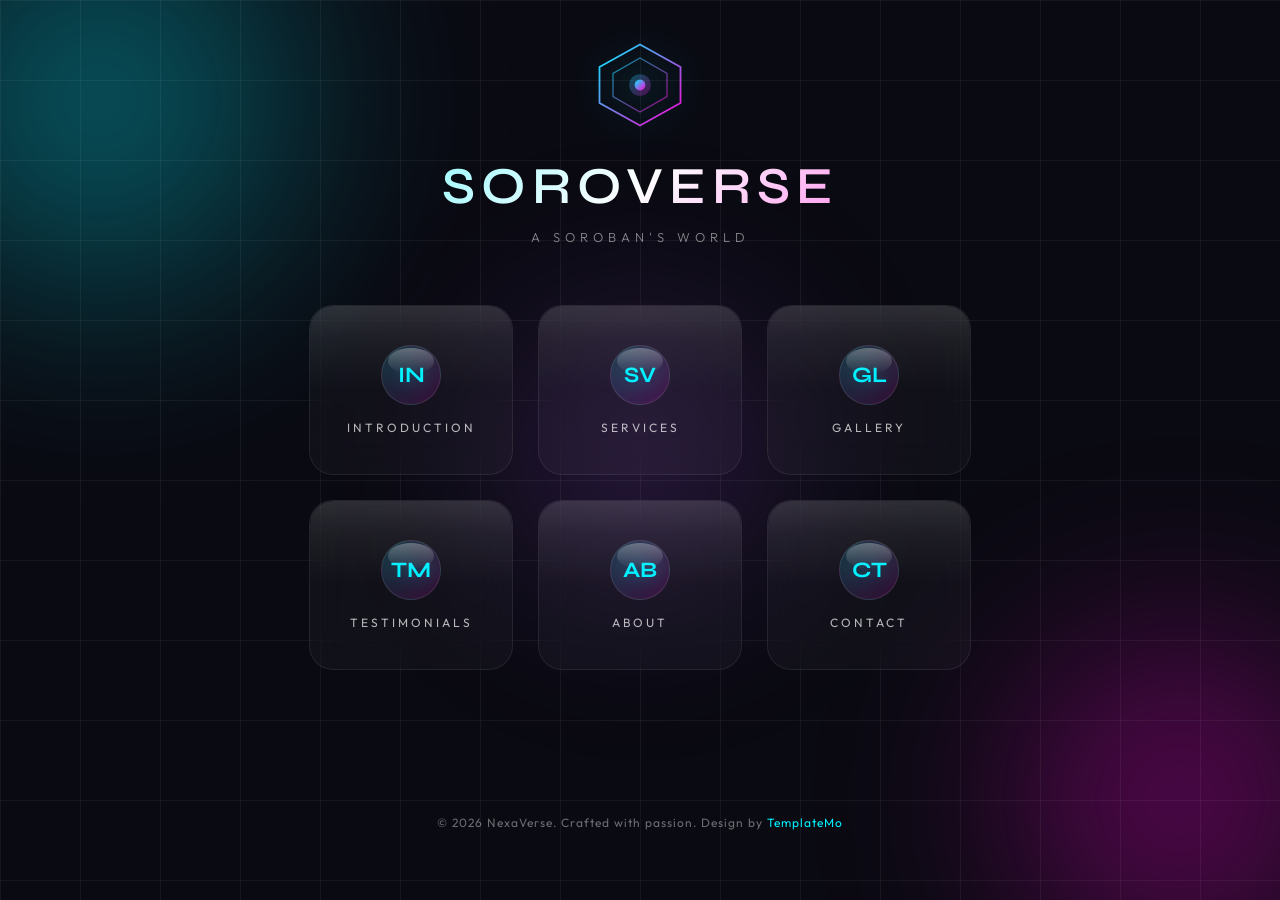
==== commit 4af9e1e3: "Update index.html" ====
--- a/index.html
+++ b/index.html
@@ -3,7 +3,7 @@
 <head>
     <meta charset="UTF-8">
     <meta name="viewport" content="width=device-width, initial-scale=1.0">
-    <title>NexaVerse - Digital Excellence</title>
+    <title>Soroban, the amazing!</title>
     <link rel="preconnect" href="https://fonts.googleapis.com">
     <link rel="preconnect" href="https://fonts.gstatic.com" crossorigin>
     <link href="https://fonts.googleapis.com/css2?family=Outfit:wght@200;300;400;500;600&family=Syne:wght@400;500;600;700&display=swap" rel="stylesheet">
@@ -51,8 +51,8 @@
                     <circle cx="50" cy="50" r="6" fill="url(#logoGradient)"/>
                 </svg>
             </div>
-            <h1 class="brand-name">NexaVerse</h1>
-            <p class="tagline">Digital Excellence Redefined</p>
+            <h1 class="brand-name">Soroverse</h1>
+            <p class="tagline">A Soroban's World</p>
         </div>
 
         <!-- Menu Grid -->
@@ -656,4 +656,5 @@
     </div>
 <script src="templatemo-nexa-scripts.js"></script>
 </body>
-</html>+
+</html>
